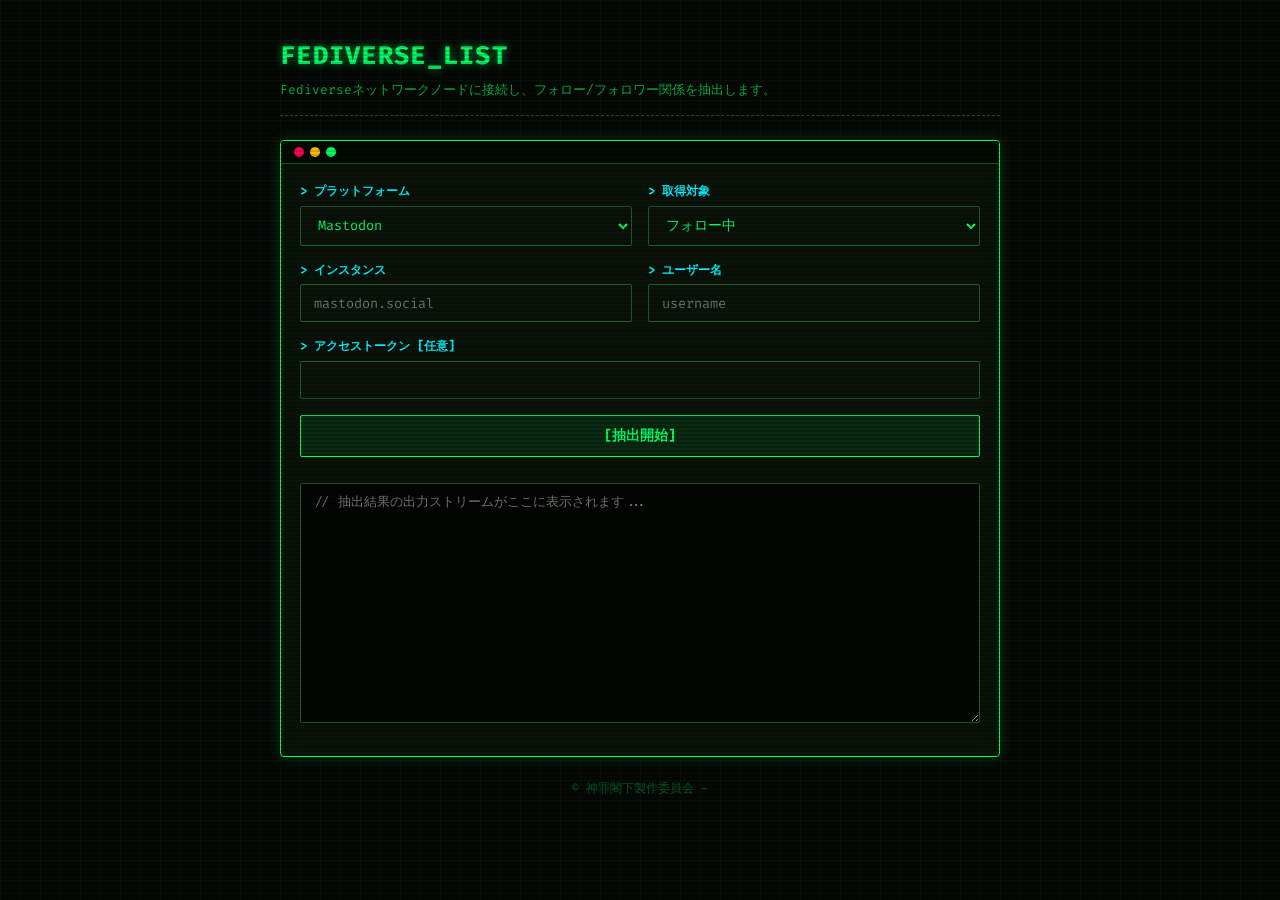
==== index.html @ 2043ffb5 "Update index.html" ====
<!DOCTYPE html>
<html lang="ja">
<head>
  <meta charset="UTF-8">
  <meta name="viewport" content="width=device-width, initial-scale=1.0, viewport-fit=cover">
  <title>FEDIVERSE_LIST</title>
  <meta name="description" content="Mastodon / Misskey のフォロー・フォロワーリストを抽出するハッカー風CLIインターフェース">

  <!-- Favicons & Touch Icons -->
  <link rel="icon" href="/image/icon.png" type="image/png">
  <link rel="apple-touch-icon" href="/image/icon.png">

  <!-- PWA Manifest & Theme -->
  <link rel="manifest" href="/manifest.json">
  <meta name="theme-color" content="#050805">
  <meta name="color-scheme" content="dark">
  <meta name="apple-mobile-web-app-capable" content="yes">
  <meta name="apple-mobile-web-app-status-bar-style" content="black-translucent">
  <meta name="apple-mobile-web-app-title" content="FediExtract">
  <meta name="mobile-web-app-capable" content="yes">

  <link rel="stylesheet" href="style.css">
</head>
<body>
  <!-- CRT走査線エフェクト -->
  <div class="scanlines"></div>

  <div class="app-shell">

    <header class="app-header">
      <div class="terminal-prompt">
      </div>
      <h1>FEDIVERSE_LIST</h1>
      <p class="app-subtitle">Fediverseネットワークノードに接続し、フォロー/フォロワー関係を抽出します。</p>
    </header>

    <div id="offlineBanner" class="offline-banner" hidden>
      [警告]: オフラインモードを検知しました。ローカルキャッシュで実行中。
    </div>

    <div class="card terminal-window">
      <div class="window-header">
        <span class="dot red"></span>
        <span class="dot yellow"></span>
        <span class="dot green"></span>
      </div>

      <div class="window-body">
        <div class="field-row">
          <div class="form-group">
            <label for="platform">> プラットフォーム</label>
            <select id="platform">
              <option value="mastodon">Mastodon</option>
              <option value="misskey">Misskey</option>
            </select>
          </div>

          <div class="form-group">
            <label for="listType">> 取得対象</label>
            <select id="listType">
              <option value="following">フォロー中</option>
              <option value="followers">フォロワー</option>
            </select>
          </div>
        </div>

        <div class="field-row">
          <div class="form-group">
            <label for="server">> インスタンス</label>
            <input type="text" id="server" placeholder="mastodon.social" autocomplete="off" spellcheck="false" inputmode="url">
          </div>

          <div class="form-group">
            <label for="username">> ユーザー名</label>
            <input type="text" id="username" placeholder="username" autocomplete="off" spellcheck="false">
          </div>
        </div>

        <div class="form-group">
          <label for="token">> アクセストークン [任意]</label>
          <input type="password" id="token" placeholder="" autocomplete="off" spellcheck="false">
        </div>

        <div class="btn-group">
          <button id="fetchBtn" class="btn-primary">[抽出開始]</button>
          <button id="cancelBtn" class="btn-danger" style="display:none;">[処理中断]</button>
        </div>

        <div class="progress-bar-outer" id="progressBarOuter">
          <div class="progress-bar-inner" id="progressBarInner"></div>
        </div>
        <div id="status"></div>

        <textarea id="output" readonly spellcheck="false" placeholder="// 抽出結果の出力ストリームがここに表示されます..."></textarea>

        <div class="btn-group">
          <button id="copyBtn" style="display:none;">[JSONをコピー]</button>
          <button id="downloadBtn" class="btn-success" style="display:none;">[JSON出力]</button>
          <button id="downloadCsvBtn" class="btn-secondary" style="display:none;">[CSV出力]</button>
        </div>
      </div>

    </div>

    <footer class="app-footer">
      <span id="pwaStatus"></span> - <button id="pwaInstallBtn" class="pwa-install-btn" style="display:none;">[アプリをインストール]</button>
    </footer>
  </div>

  <script src="app.js"></script>
</body>
</html>
---- style.css ----
/*
  Fediverse リスト抽出ツール — ハッカーターミナルUI
*/

@import url('https://fonts.googleapis.com/css2?family=Fira+Code:wght@400;500;700&display=swap');

:root {
  --bg: #050805;
  --surface: rgba(10, 20, 10, 0.88);
  --surface-raised: #0a120a;
  --border: #00ff66;
  --border-dim: #1a5e32;

  --text: #00ff66;
  --text-muted: #00b347;
  --text-faint: #005c24;

  --cyan: #00f0ff;
  --danger: #ff0055;
  --warning: #ffb700;

  --font-mono: 'Fira Code', Consolas, Monaco, monospace;

  --safe-top: env(safe-area-inset-top, 0px);
  --safe-bottom: env(safe-area-inset-bottom, 0px);
  --safe-left: env(safe-area-inset-left, 0px);
  --safe-right: env(safe-area-inset-right, 0px);
}

* { box-sizing: border-box; }

html { background-color: var(--bg); }

body {
  margin: 0;
  padding: calc(2rem + var(--safe-top)) calc(1rem + var(--safe-right)) calc(2rem + var(--safe-bottom)) calc(1rem + var(--safe-left));
  min-height: 100vh;
  min-height: 100dvh;
  background-color: var(--bg);
  background-image: 
    linear-gradient(rgba(0, 255, 102, 0.03) 1px, transparent 1px),
    linear-gradient(90deg, rgba(0, 255, 102, 0.03) 1px, transparent 1px);
  background-size: 20px 20px;
  color: var(--text);
  font-family: var(--font-mono);
  line-height: 1.4;
}

/* CRT 走査線エフェクト */
.scanlines {
  position: fixed;
  top: 0; left: 0; width: 100vw; height: 100vh;
  pointer-events: none;
  background: linear-gradient(
    rgba(18, 16, 16, 0) 50%, 
    rgba(0, 0, 0, 0.25) 50%
  );
  background-size: 100% 4px;
  z-index: 999;
  opacity: 0.6;
}

.app-shell {
  max-width: 720px;
  margin: 0 auto;
}

/* ヘッダー */

.app-header {
  margin-bottom: 1.5rem;
  border-bottom: 1px dashed var(--border-dim);
  padding-bottom: 1rem;
}

.terminal-prompt {
  font-size: 0.9rem;
  margin-bottom: 0.4rem;
}

.prompt-user { color: var(--cyan); font-weight: bold; }
.prompt-path { color: #fff; }

.blink-cursor {
  animation: blink 1s infinite;
}

@keyframes blink {
  0%, 100% { opacity: 1; }
  50% { opacity: 0; }
}

.app-header h1 {
  margin: 0;
  font-size: 1.6rem;
  font-weight: 700;
  letter-spacing: 0.05em;
  color: var(--text);
  text-shadow: 0 0 8px rgba(0, 255, 102, 0.6);
}

.app-subtitle {
  margin: 0.4rem 0 0;
  font-size: 0.8rem;
  color: var(--text-muted);
}

/* ターミナルウィンドウ */

.terminal-window {
  background: var(--surface);
  border: 1px solid var(--border);
  box-shadow: 0 0 15px rgba(0, 255, 102, 0.2), inset 0 0 15px rgba(0, 255, 102, 0.05);
  border-radius: 4px;
  overflow: hidden;
}

.window-header {
  background: #020a02;
  border-bottom: 1px solid var(--border-dim);
  padding: 0.4rem 0.8rem;
  display: flex;
  align-items: center;
  gap: 6px;
}

.window-header .dot {
  width: 10px;
  height: 10px;
  border-radius: 50%;
  display: inline-block;
}

.dot.red { background: var(--danger); }
.dot.yellow { background: var(--warning); }
.dot.green { background: var(--border); }

.window-title {
  margin-left: 10px;
  font-size: 0.75rem;
  color: var(--text-muted);
}

.window-body { padding: 1.2rem; }

/* フォーム構造 */

.field-row {
  display: grid;
  grid-template-columns: 1fr 1fr;
  gap: 1rem;
}

@media (max-width: 520px) {
  .field-row { grid-template-columns: 1fr; }
}

.form-group { margin-bottom: 1rem; }

label {
  display: block;
  margin-bottom: 0.3rem;
  font-size: 0.78rem;
  font-weight: 700;
  color: var(--cyan);
}

small.hint {
  display: block;
  margin-top: 0.3rem;
  font-size: 0.7rem;
  color: var(--text-faint);
}

input, select, textarea {
  width: 100%;
  padding: 0.6rem 0.8rem;
  background: var(--surface-raised);
  border: 1px solid var(--border-dim);
  color: var(--text);
  font-family: var(--font-mono);
  font-size: 0.85rem;
  border-radius: 2px;
  transition: all 0.2s ease;
}

input:focus, select:focus, textarea:focus {
  outline: none;
  border-color: var(--cyan);
  box-shadow: 0 0 8px rgba(0, 240, 255, 0.5);
  color: #fff;
}

/* ボタン群 */

button {
  width: 100%;
  padding: 0.7rem 1rem;
  border: 1px solid var(--border);
  background: rgba(0, 255, 102, 0.1);
  color: var(--text);
  font-family: var(--font-mono);
  font-size: 0.85rem;
  font-weight: 700;
  cursor: pointer;
  transition: all 0.2s ease;
  border-radius: 2px;
}

button:hover {
  background: var(--border);
  color: #000;
  box-shadow: 0 0 12px rgba(0, 255, 102, 0.8);
}

button.btn-danger {
  border-color: var(--danger);
  color: var(--danger);
  background: rgba(255, 0, 85, 0.1);
}

button.btn-danger:hover {
  background: var(--danger);
  color: #fff;
  box-shadow: 0 0 12px rgba(255, 0, 85, 0.8);
}

button.btn-secondary {
  border-color: var(--cyan);
  color: var(--cyan);
  background: rgba(0, 240, 255, 0.1);
}

button.btn-secondary:hover {
  background: var(--cyan);
  color: #000;
  box-shadow: 0 0 12px rgba(0, 240, 255, 0.8);
}

.btn-group {
  display: flex;
  gap: 0.6rem;
  margin-top: 0.5rem;
}

/* 出力とプログレス */

textarea#output {
  height: 240px;
  margin-top: 1rem;
  background: #020502;
  border-color: var(--border-dim);
  color: var(--text);
  font-size: 0.8rem;
}

#status {
  margin-top: 0.6rem;
  font-size: 0.75rem;
  color: var(--cyan);
}

#status.error { color: var(--danger); }

.progress-bar-outer {
  display: none;
  height: 4px;
  background: #000;
  border: 1px solid var(--border-dim);
  margin-top: 0.5rem;
}

.progress-bar-inner {
  height: 100%;
  width: 0%;
  background: var(--cyan);
  box-shadow: 0 0 8px var(--cyan);
}

/* フッター */

.app-footer {
  margin-top: 1.5rem;
  text-align: center;
  font-size: 0.72rem;
  color: var(--text-faint);
}

.pwa-install-btn {
  display: inline-block;
  width: auto;
  padding: 0.2rem 0.6rem;
  font-size: 0.7rem;
  border-color: var(--cyan);
  color: var(--cyan);
  background: transparent;
}

.offline-banner {
  background: rgba(255, 0, 85, 0.15);
  border: 1px solid var(--danger);
  color: var(--danger);
  padding: 0.5rem;
  font-size: 0.75rem;
  margin-bottom: 1rem;
  border-radius: 2px;
}
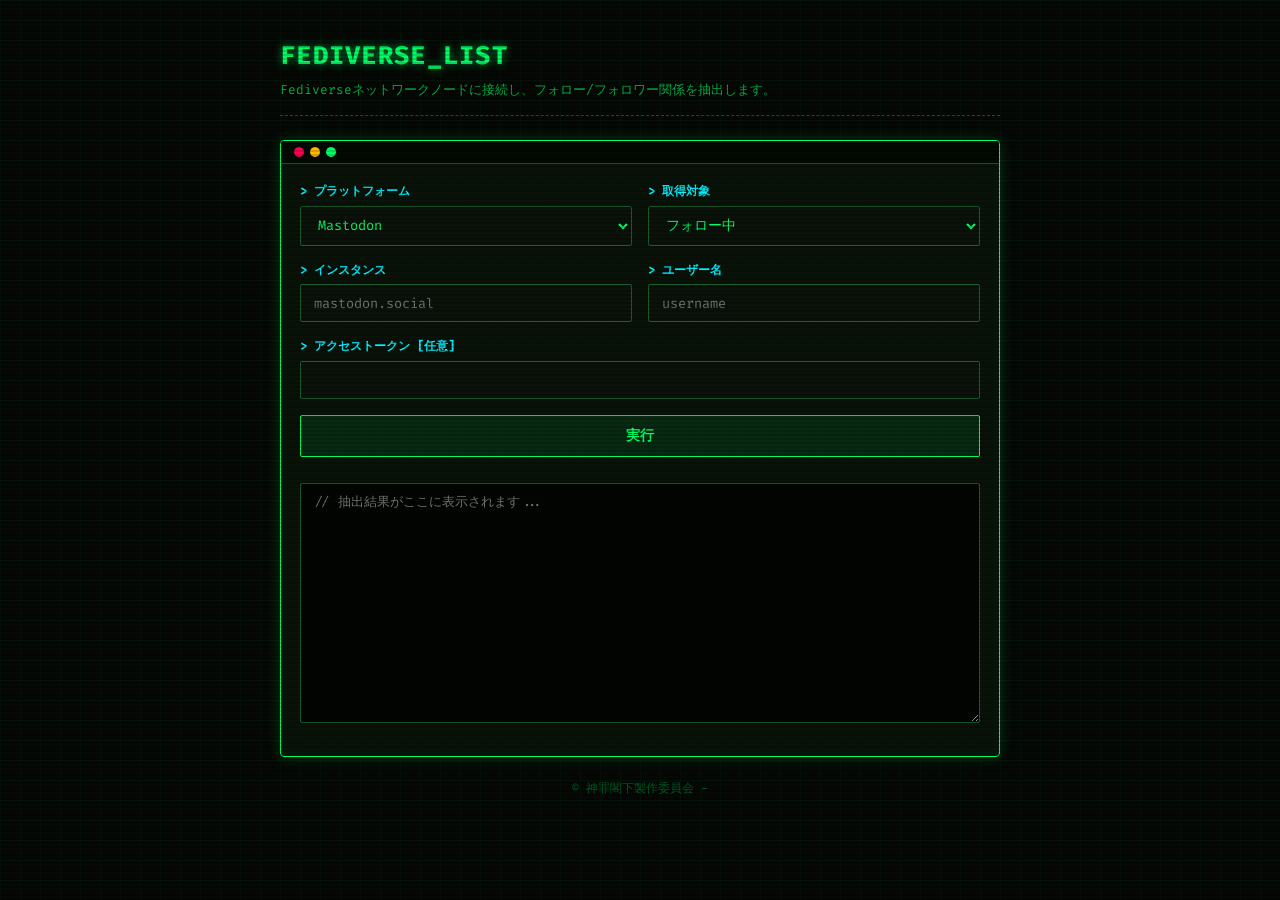
==== commit 14eacdf0: "Update index.html" ====
--- a/index.html
+++ b/index.html
@@ -82,7 +82,7 @@
         </div>
 
         <div class="btn-group">
-          <button id="fetchBtn" class="btn-primary">[抽出開始]</button>
+          <button id="fetchBtn" class="btn-primary">実行</button>
           <button id="cancelBtn" class="btn-danger" style="display:none;">[処理中断]</button>
         </div>
 
@@ -91,7 +91,7 @@
         </div>
         <div id="status"></div>
 
-        <textarea id="output" readonly spellcheck="false" placeholder="// 抽出結果の出力ストリームがここに表示されます..."></textarea>
+        <textarea id="output" readonly spellcheck="false" placeholder="// 抽出結果がここに表示されます..."></textarea>
 
         <div class="btn-group">
           <button id="copyBtn" style="display:none;">[JSONをコピー]</button>
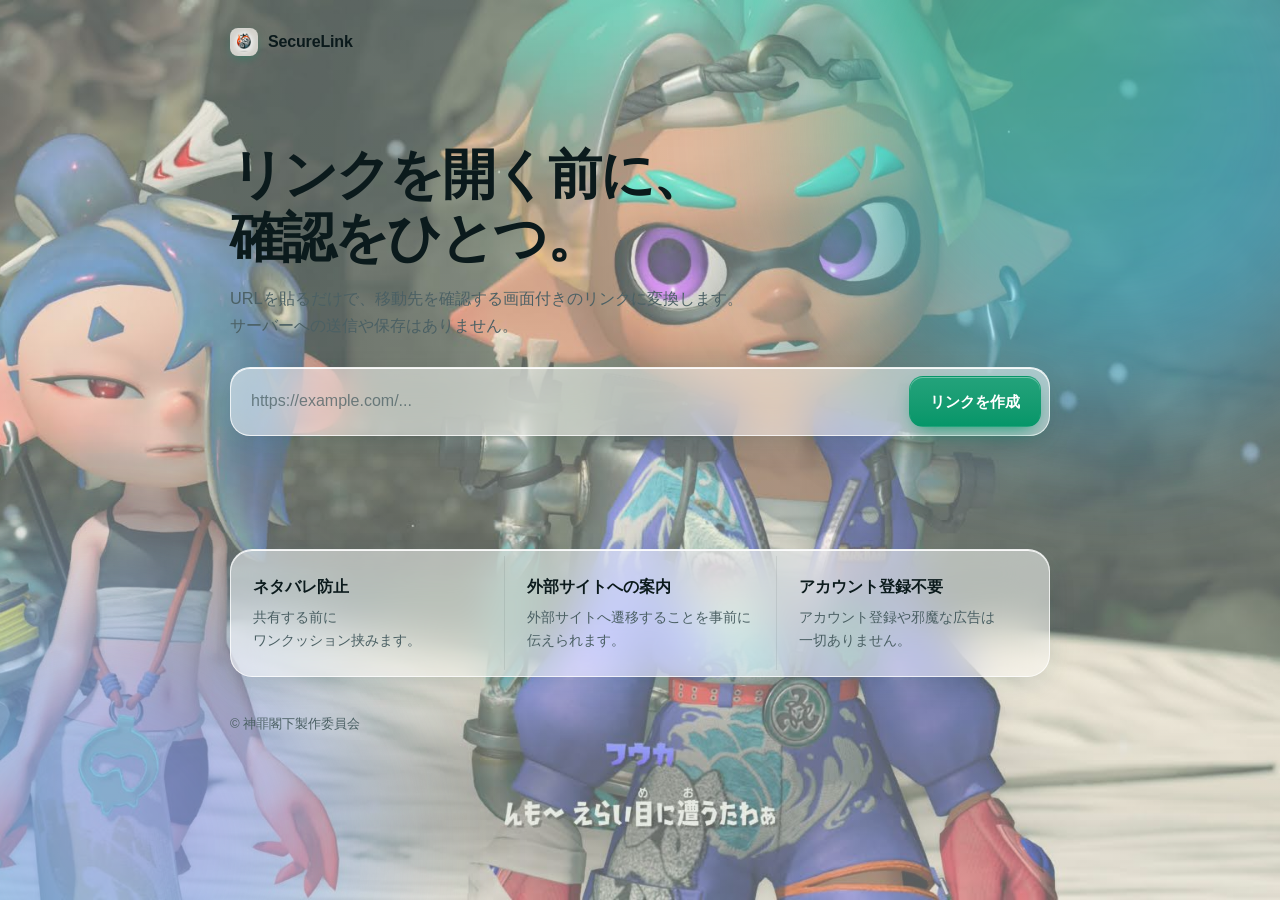
==== commit 0be4ff6f: "Initial commit" ====
--- a/index.html
+++ b/index.html
@@ -3,110 +3,144 @@
 <head>
   <meta charset="UTF-8">
   <meta name="viewport" content="width=device-width, initial-scale=1.0, viewport-fit=cover">
-  <title>FEDIVERSE_LIST</title>
-  <meta name="description" content="Mastodon / Misskey のフォロー・フォロワーリストを抽出するハッカー風CLIインターフェース">
-
-  <!-- Favicons & Touch Icons -->
-  <link rel="icon" href="/image/icon.png" type="image/png">
-  <link rel="apple-touch-icon" href="/image/icon.png">
-
-  <!-- PWA Manifest & Theme -->
+  <meta name="theme-color" content="#e8f1f0" media="(prefers-color-scheme: light)">
+  <meta name="theme-color" content="#060b12" media="(prefers-color-scheme: dark)">
+  <meta name="referrer" content="no-referrer">
+  <meta name="robots" content="noindex, nofollow">
+  <title>SecureLink - ワンクッションリンク生成</title>
+  <meta property="og:title" content="SecureLink - ワンクッションリンク生成">
+  <meta property="og:description" content="リンクを開く前に確認画面を挟むワンクッションリンクを作成します。">
+  <meta property="og:type" content="website">
   <link rel="manifest" href="/manifest.json">
-  <meta name="theme-color" content="#050805">
-  <meta name="color-scheme" content="dark">
+  <link rel="icon" href="/image/favicon.png" type="image/png">
+  <link rel="apple-touch-icon" href="/image/favicon.png">
   <meta name="apple-mobile-web-app-capable" content="yes">
-  <meta name="apple-mobile-web-app-status-bar-style" content="black-translucent">
-  <meta name="apple-mobile-web-app-title" content="FediExtract">
-  <meta name="mobile-web-app-capable" content="yes">
-
-  <link rel="stylesheet" href="style.css">
+  <meta name="apple-mobile-web-app-title" content="SecureLink">
+  <link rel="stylesheet" href="/style.css">
 </head>
 <body>
-  <!-- CRT走査線エフェクト -->
-  <div class="scanlines"></div>
-
-  <div class="app-shell">
-
-    <header class="app-header">
-      <div class="terminal-prompt">
+  <div class="shell">
+    <header class="topbar">
+      <a class="brand" href="/"><img src="/image/favicon.png" alt="" width="28" height="28">SecureLink</a>
+      <div class="topbar-actions">
+        <span id="offlineBadge" class="pill hidden" role="status">オフライン</span>
+        <button id="installBtn" class="btn btn-ghost btn-sm hidden" type="button">アプリとして追加</button>
       </div>
-      <h1>FEDIVERSE_LIST</h1>
-      <p class="app-subtitle">Fediverseネットワークノードに接続し、フォロー/フォロワー関係を抽出します。</p>
     </header>
 
-    <div id="offlineBanner" class="offline-banner" hidden>
-      [警告]: オフラインモードを検知しました。ローカルキャッシュで実行中。
-    </div>
+    <main>
+      <section class="hero">
+        <h1>リンクを開く前に、確認をひとつ。</h1>
+        <p class="lead">URLを貼るだけで、移動先を確認する画面付きのリンクに変換します。サーバーへの送信や保存はありません。</p>
 
-    <div class="card terminal-window">
-      <div class="window-header">
-        <span class="dot red"></span>
-        <span class="dot yellow"></span>
-        <span class="dot green"></span>
-      </div>
+        <form id="shortenerForm" novalidate>
+          <div class="bar" id="bar">
+            <input type="url" id="targetUrl" placeholder="https://example.com/..." autocomplete="off" autocapitalize="off" spellcheck="false" inputmode="url" aria-label="リンク先のURL" aria-describedby="urlError" required>
+            <button type="submit" class="btn">リンクを作成</button>
+          </div>
+          <p id="urlError" class="field-error" role="alert"></p>
+        </form>
 
-      <div class="window-body">
-        <div class="field-row">
-          <div class="form-group">
-            <label for="platform">> プラットフォーム</label>
-            <select id="platform">
-              <option value="mastodon">Mastodon</option>
-              <option value="misskey">Misskey</option>
-            </select>
-          </div>
-
-          <div class="form-group">
-            <label for="listType">> 取得対象</label>
-            <select id="listType">
-              <option value="following">フォロー中</option>
-              <option value="followers">フォロワー</option>
-            </select>
+        <div id="result" class="result hidden" aria-live="polite">
+          <p class="result-label">作成したリンク</p>
+          <div id="shortUrlDisplay" class="url-display"></div>
+          <p id="resultMeta" class="result-meta"></p>
+          <div class="actions">
+            <button type="button" id="copyBtn" class="btn">URLをコピー</button>
+            <a id="previewLink" class="btn btn-ghost" href="#" target="_blank" rel="noopener">確認画面を開く</a>
           </div>
         </div>
+      </section>
 
-        <div class="field-row">
-          <div class="form-group">
-            <label for="server">> インスタンス</label>
-            <input type="text" id="server" placeholder="mastodon.social" autocomplete="off" spellcheck="false" inputmode="url">
-          </div>
+      <section class="features" aria-label="用途">
+        <div><h2>ネタバレ防止</h2><p>共有する前にワンクッション挟みます。</p></div>
+        <div><h2>外部サイトへの案内</h2><p>外部サイトへ遷移することを事前に伝えられます。</p></div>
+        <div><h2>アカウント登録不要</h2><p>アカウント登録や邪魔な広告は一切ありません。</p></div>
+      </section>
 
-          <div class="form-group">
-            <label for="username">> ユーザー名</label>
-            <input type="text" id="username" placeholder="username" autocomplete="off" spellcheck="false">
-          </div>
-        </div>
-
-        <div class="form-group">
-          <label for="token">> アクセストークン [任意]</label>
-          <input type="password" id="token" placeholder="" autocomplete="off" spellcheck="false">
-        </div>
-
-        <div class="btn-group">
-          <button id="fetchBtn" class="btn-primary">実行</button>
-          <button id="cancelBtn" class="btn-danger" style="display:none;">[処理中断]</button>
-        </div>
-
-        <div class="progress-bar-outer" id="progressBarOuter">
-          <div class="progress-bar-inner" id="progressBarInner"></div>
-        </div>
-        <div id="status"></div>
-
-        <textarea id="output" readonly spellcheck="false" placeholder="// 抽出結果がここに表示されます..."></textarea>
-
-        <div class="btn-group">
-          <button id="copyBtn" style="display:none;">[JSONをコピー]</button>
-          <button id="downloadBtn" class="btn-success" style="display:none;">[JSON出力]</button>
-          <button id="downloadCsvBtn" class="btn-secondary" style="display:none;">[CSV出力]</button>
-        </div>
-      </div>
-
-    </div>
-
-    <footer class="app-footer">
-      <span id="pwaStatus"></span> - <button id="pwaInstallBtn" class="pwa-install-btn" style="display:none;">[アプリをインストール]</button>
-    </footer>
+      <p class="note">© 神罪閣下製作委員会</p>
+    </main>
   </div>
 
-  <script src="app.js"></script>
+  <script src="/pwa.js" defer></script>
+  <script>
+    (() => {
+      const form = document.getElementById('shortenerForm');
+      const input = document.getElementById('targetUrl');
+      const bar = document.getElementById('bar');
+      const errorEl = document.getElementById('urlError');
+      const resultEl = document.getElementById('result');
+      const display = document.getElementById('shortUrlDisplay');
+      const meta = document.getElementById('resultMeta');
+      const copyBtn = document.getElementById('copyBtn');
+      const previewLink = document.getElementById('previewLink');
+
+      const showError = (msg) => {
+        errorEl.textContent = msg;
+        bar.dataset.invalid = msg ? 'true' : 'false';
+        input.setAttribute('aria-invalid', msg ? 'true' : 'false');
+      };
+      // UTF-8 → URL-safe Base64（404.html のデコード仕様と互換）
+      const encode = (url) =>
+        btoa(encodeURIComponent(url)).replace(/\+/g, '-').replace(/\//g, '_').replace(/=+$/, '');
+
+      input.addEventListener('input', () => {
+        showError('');
+        resultEl.classList.add('hidden'); // 入力変更後に古い結果が残らないようにする
+      });
+
+      // スキーム省略（example.com）は https:// を補う
+      const normalize = (raw) => {
+        const v = raw.trim();
+        if (!v) return '';
+        return /^[a-z][a-z0-9+.-]*:/i.test(v) && !/^[^/]+:\d+(\/|$)/.test(v) ? v : `https://${v.replace(/^\/\//, '')}`;
+      };
+
+      form.addEventListener('submit', (e) => {
+        e.preventDefault();
+        const raw = normalize(input.value);
+        if (!raw) return showError('URLを入力してください。');
+        let parsed;
+        try { parsed = new URL(raw); }
+        catch (_) { return showError('URLの形式が正しくありません。https:// から始まるURLを入力してください。'); }
+        if (parsed.protocol !== 'http:' && parsed.protocol !== 'https:') {
+          return showError('http:// または https:// から始まるURLのみ使えます。');
+        }
+        if (!parsed.hostname.includes('.') && !parsed.hostname.startsWith('[')) {
+          return showError('ドメイン名が正しくありません。');
+        }
+        if (parsed.origin === window.location.origin) {
+          return showError('このサイト自身のURLは変換できません。');
+        }
+        showError('');
+        input.value = parsed.href;
+        const shortUrl = `${window.location.origin}/${encode(parsed.href)}`;
+        display.textContent = shortUrl;
+        previewLink.href = shortUrl;
+        meta.textContent = `リンク先: ${parsed.hostname} ／ ${shortUrl.length}文字`;
+        resultEl.classList.remove('hidden');
+        resultEl.scrollIntoView({ behavior: 'smooth', block: 'nearest' });
+      });
+
+      copyBtn.addEventListener('click', async () => {
+        try {
+          await navigator.clipboard.writeText(display.textContent);
+        } catch (_) {
+          const range = document.createRange();
+          range.selectNodeContents(display);
+          const sel = window.getSelection();
+          sel.removeAllRanges(); sel.addRange(range);
+          let ok = false;
+          try { ok = document.execCommand('copy'); } catch (_) {}
+          copyBtn.textContent = ok ? '✓ コピー完了！' : '選択しました。長押し／Ctrl+C でコピー';
+          setTimeout(() => (copyBtn.textContent = 'URLをコピー'), 2500);
+          return;
+        }
+        copyBtn.textContent = '✓ コピー完了！';
+        copyBtn.classList.add('copied');
+        setTimeout(() => { copyBtn.textContent = 'URLをコピー'; copyBtn.classList.remove('copied'); }, 2000);
+      });
+    })();
+  </script>
 </body>
 </html>
--- a/style.css
+++ b/style.css
@@ -1,307 +1,293 @@
-/*
-  Fediverse リスト抽出ツール — ハッカーターミナルUI
-*/
-
-@import url('https://fonts.googleapis.com/css2?family=Fira+Code:wght@400;500;700&display=swap');
-
 :root {
-  --bg: #050805;
-  --surface: rgba(10, 20, 10, 0.88);
-  --surface-raised: #0a120a;
-  --border: #00ff66;
-  --border-dim: #1a5e32;
-
-  --text: #00ff66;
-  --text-muted: #00b347;
-  --text-faint: #005c24;
-
-  --cyan: #00f0ff;
-  --danger: #ff0055;
-  --warning: #ffb700;
-
-  --font-mono: 'Fira Code', Consolas, Monaco, monospace;
-
-  --safe-top: env(safe-area-inset-top, 0px);
-  --safe-bottom: env(safe-area-inset-bottom, 0px);
-  --safe-left: env(safe-area-inset-left, 0px);
-  --safe-right: env(safe-area-inset-right, 0px);
-}
-
-* { box-sizing: border-box; }
-
-html { background-color: var(--bg); }
+  color-scheme: light dark;
+
+  /* base */
+  --bg: #e8f1f0;
+  --text: #0b1a1c;
+  --muted: #4b6064;
+  --accent: #059669;
+  --accent-hover: #047857;
+  --accent-ink: #ffffff;
+  --accent-soft: rgba(5, 150, 105, 0.14);
+  --danger: #b91c1c;
+  --danger-soft: rgba(220, 38, 38, 0.12);
+  --warn: #8a5a06;
+  --warn-soft: rgba(217, 119, 6, 0.14);
+
+  /* glass */
+  --glass: rgba(255, 255, 255, 0.52);
+  --glass-strong: rgba(255, 255, 255, 0.72);
+  --glass-inset: rgba(255, 255, 255, 0.45);
+  --glass-border: rgba(255, 255, 255, 0.75);
+  --glass-line: rgba(11, 26, 28, 0.08);
+  --glass-highlight: inset 0 1px 0 rgba(255, 255, 255, 0.9);
+  --glass-shadow: 0 8px 32px -8px rgba(16, 70, 70, 0.22);
+  --blur: blur(22px) saturate(170%);
+
+  /* background orbs */
+  --orb-1: #34d399;
+  --orb-2: #38bdf8;
+  --orb-3: #a78bfa;
+  --orb-opacity: 0.55;
+  --scrim: rgba(232, 241, 240, 0.38);
+
+  --font: 'Inter', 'Hiragino Sans', 'Noto Sans JP', -apple-system, BlinkMacSystemFont, 'Segoe UI', Meiryo, sans-serif;
+  --mono: ui-monospace, SFMono-Regular, Consolas, Menlo, monospace;
+}
+@media (prefers-color-scheme: dark) {
+  :root {
+    --bg: #060b12;
+    --text: #e9f1f5;
+    --muted: #94a7b4;
+    --accent: #34d399;
+    --accent-hover: #6ee7b7;
+    --accent-ink: #03211a;
+    --accent-soft: rgba(52, 211, 153, 0.16);
+    --danger: #fca5a5;
+    --danger-soft: rgba(248, 113, 113, 0.14);
+    --warn: #fcd34d;
+    --warn-soft: rgba(250, 204, 21, 0.12);
+
+    --glass: rgba(255, 255, 255, 0.06);
+    --glass-strong: rgba(255, 255, 255, 0.1);
+    --glass-inset: rgba(0, 0, 0, 0.22);
+    --glass-border: rgba(255, 255, 255, 0.14);
+    --glass-line: rgba(255, 255, 255, 0.09);
+    --glass-highlight: inset 0 1px 0 rgba(255, 255, 255, 0.12);
+    --glass-shadow: 0 16px 40px -12px rgba(0, 0, 0, 0.6);
+
+    --orb-1: #10b981;
+    --orb-2: #0ea5e9;
+    --orb-3: #7c3aed;
+    --orb-opacity: 0.42;
+    --scrim: rgba(6, 11, 18, 0.58);
+  }
+}
+
+*, *::before, *::after { box-sizing: border-box; margin: 0; padding: 0; }
+html { -webkit-text-size-adjust: 100%; text-size-adjust: 100%; -webkit-tap-highlight-color: transparent; }
+
+/* 背景画像 + 可読性のためのスクリム（iOS Safari は background-attachment:fixed が不安定なため固定レイヤーで描画） */
+html::before {
+  content: "";
+  position: fixed; inset: 0; z-index: 0; pointer-events: none;
+  background-image: linear-gradient(var(--scrim), var(--scrim)), url('/image/bg.png');
+  background-size: cover; background-position: center; background-repeat: no-repeat;
+}
 
 body {
-  margin: 0;
-  padding: calc(2rem + var(--safe-top)) calc(1rem + var(--safe-right)) calc(2rem + var(--safe-bottom)) calc(1rem + var(--safe-left));
+  position: relative;
+  font-family: var(--font);
+  background-color: var(--bg);
+  color: var(--text);
+  line-height: 1.65;
+  word-break: auto-phrase; /* 日本語を文節で折り返す（未対応ブラウザでは通常動作） */
+  overflow-wrap: break-word;
   min-height: 100vh;
   min-height: 100dvh;
-  background-color: var(--bg);
-  background-image: 
-    linear-gradient(rgba(0, 255, 102, 0.03) 1px, transparent 1px),
-    linear-gradient(90deg, rgba(0, 255, 102, 0.03) 1px, transparent 1px);
-  background-size: 20px 20px;
-  color: var(--text);
-  font-family: var(--font-mono);
-  line-height: 1.4;
-}
-
-/* CRT 走査線エフェクト */
-.scanlines {
+  overflow-x: hidden;
+  -webkit-font-smoothing: antialiased;
+}
+
+/* ---------- ambient background (glassが映える色の塊) ---------- */
+body::before, body::after {
+  content: "";
   position: fixed;
-  top: 0; left: 0; width: 100vw; height: 100vh;
+  z-index: 0;
+  border-radius: 50%;
+  filter: blur(80px);
+  opacity: var(--orb-opacity);
   pointer-events: none;
-  background: linear-gradient(
-    rgba(18, 16, 16, 0) 50%, 
-    rgba(0, 0, 0, 0.25) 50%
-  );
-  background-size: 100% 4px;
-  z-index: 999;
-  opacity: 0.6;
-}
-
-.app-shell {
-  max-width: 720px;
-  margin: 0 auto;
-}
-
-/* ヘッダー */
-
-.app-header {
-  margin-bottom: 1.5rem;
-  border-bottom: 1px dashed var(--border-dim);
-  padding-bottom: 1rem;
-}
-
-.terminal-prompt {
-  font-size: 0.9rem;
-  margin-bottom: 0.4rem;
-}
-
-.prompt-user { color: var(--cyan); font-weight: bold; }
-.prompt-path { color: #fff; }
-
-.blink-cursor {
-  animation: blink 1s infinite;
-}
-
-@keyframes blink {
-  0%, 100% { opacity: 1; }
-  50% { opacity: 0; }
-}
-
-.app-header h1 {
-  margin: 0;
-  font-size: 1.6rem;
-  font-weight: 700;
-  letter-spacing: 0.05em;
-  color: var(--text);
-  text-shadow: 0 0 8px rgba(0, 255, 102, 0.6);
-}
-
-.app-subtitle {
-  margin: 0.4rem 0 0;
-  font-size: 0.8rem;
-  color: var(--text-muted);
-}
-
-/* ターミナルウィンドウ */
-
-.terminal-window {
-  background: var(--surface);
-  border: 1px solid var(--border);
-  box-shadow: 0 0 15px rgba(0, 255, 102, 0.2), inset 0 0 15px rgba(0, 255, 102, 0.05);
-  border-radius: 4px;
-  overflow: hidden;
-}
-
-.window-header {
-  background: #020a02;
-  border-bottom: 1px solid var(--border-dim);
-  padding: 0.4rem 0.8rem;
-  display: flex;
-  align-items: center;
-  gap: 6px;
-}
-
-.window-header .dot {
-  width: 10px;
-  height: 10px;
-  border-radius: 50%;
-  display: inline-block;
-}
-
-.dot.red { background: var(--danger); }
-.dot.yellow { background: var(--warning); }
-.dot.green { background: var(--border); }
-
-.window-title {
-  margin-left: 10px;
-  font-size: 0.75rem;
-  color: var(--text-muted);
-}
-
-.window-body { padding: 1.2rem; }
-
-/* フォーム構造 */
-
-.field-row {
-  display: grid;
-  grid-template-columns: 1fr 1fr;
-  gap: 1rem;
-}
-
-@media (max-width: 520px) {
-  .field-row { grid-template-columns: 1fr; }
-}
-
-.form-group { margin-bottom: 1rem; }
-
-label {
-  display: block;
-  margin-bottom: 0.3rem;
-  font-size: 0.78rem;
-  font-weight: 700;
-  color: var(--cyan);
-}
-
-small.hint {
-  display: block;
-  margin-top: 0.3rem;
-  font-size: 0.7rem;
-  color: var(--text-faint);
-}
-
-input, select, textarea {
-  width: 100%;
-  padding: 0.6rem 0.8rem;
-  background: var(--surface-raised);
-  border: 1px solid var(--border-dim);
-  color: var(--text);
-  font-family: var(--font-mono);
-  font-size: 0.85rem;
-  border-radius: 2px;
-  transition: all 0.2s ease;
-}
-
-input:focus, select:focus, textarea:focus {
-  outline: none;
-  border-color: var(--cyan);
-  box-shadow: 0 0 8px rgba(0, 240, 255, 0.5);
-  color: #fff;
-}
-
-/* ボタン群 */
-
-button {
-  width: 100%;
-  padding: 0.7rem 1rem;
-  border: 1px solid var(--border);
-  background: rgba(0, 255, 102, 0.1);
-  color: var(--text);
-  font-family: var(--font-mono);
-  font-size: 0.85rem;
-  font-weight: 700;
-  cursor: pointer;
-  transition: all 0.2s ease;
-  border-radius: 2px;
-}
-
-button:hover {
-  background: var(--border);
-  color: #000;
-  box-shadow: 0 0 12px rgba(0, 255, 102, 0.8);
-}
-
-button.btn-danger {
-  border-color: var(--danger);
-  color: var(--danger);
-  background: rgba(255, 0, 85, 0.1);
-}
-
-button.btn-danger:hover {
-  background: var(--danger);
-  color: #fff;
-  box-shadow: 0 0 12px rgba(255, 0, 85, 0.8);
-}
-
-button.btn-secondary {
-  border-color: var(--cyan);
-  color: var(--cyan);
-  background: rgba(0, 240, 255, 0.1);
-}
-
-button.btn-secondary:hover {
-  background: var(--cyan);
-  color: #000;
-  box-shadow: 0 0 12px rgba(0, 240, 255, 0.8);
-}
-
-.btn-group {
-  display: flex;
-  gap: 0.6rem;
-  margin-top: 0.5rem;
-}
-
-/* 出力とプログレス */
-
-textarea#output {
-  height: 240px;
-  margin-top: 1rem;
-  background: #020502;
-  border-color: var(--border-dim);
-  color: var(--text);
-  font-size: 0.8rem;
-}
-
-#status {
-  margin-top: 0.6rem;
-  font-size: 0.75rem;
-  color: var(--cyan);
-}
-
-#status.error { color: var(--danger); }
-
-.progress-bar-outer {
-  display: none;
-  height: 4px;
-  background: #000;
-  border: 1px solid var(--border-dim);
-  margin-top: 0.5rem;
-}
-
-.progress-bar-inner {
-  height: 100%;
-  width: 0%;
-  background: var(--cyan);
-  box-shadow: 0 0 8px var(--cyan);
-}
-
-/* フッター */
-
-.app-footer {
-  margin-top: 1.5rem;
-  text-align: center;
-  font-size: 0.72rem;
-  color: var(--text-faint);
-}
-
-.pwa-install-btn {
-  display: inline-block;
-  width: auto;
-  padding: 0.2rem 0.6rem;
-  font-size: 0.7rem;
-  border-color: var(--cyan);
-  color: var(--cyan);
-  background: transparent;
-}
-
-.offline-banner {
-  background: rgba(255, 0, 85, 0.15);
-  border: 1px solid var(--danger);
-  color: var(--danger);
-  padding: 0.5rem;
-  font-size: 0.75rem;
-  margin-bottom: 1rem;
-  border-radius: 2px;
-}+}
+body::before {
+  width: 46vmax; height: 46vmax; top: -14vmax; right: -10vmax;
+  background: radial-gradient(circle at 30% 30%, var(--orb-1), var(--orb-2) 70%);
+  animation: drift 26s ease-in-out infinite alternate;
+}
+body::after {
+  width: 40vmax; height: 40vmax; bottom: -16vmax; left: -12vmax;
+  background: radial-gradient(circle at 60% 40%, var(--orb-3), var(--orb-2) 75%);
+  animation: drift 32s ease-in-out infinite alternate-reverse;
+}
+@keyframes drift {
+  from { transform: translate3d(0, 0, 0) scale(1); }
+  to   { transform: translate3d(-4vmax, 5vmax, 0) scale(1.12); }
+}
+
+/* ---------- glass primitive ---------- */
+.glass,
+.bar, .result, .panel, .features, .topbar-actions .btn-ghost {
+  background: var(--glass);
+  -webkit-backdrop-filter: var(--blur);
+  backdrop-filter: var(--blur);
+  border: 1px solid var(--glass-border);
+  box-shadow: var(--glass-highlight), var(--glass-shadow);
+}
+@supports not ((backdrop-filter: blur(1px)) or (-webkit-backdrop-filter: blur(1px))) {
+  .glass, .bar, .result, .panel, .features, .topbar-actions .btn-ghost { background: var(--glass-strong); }
+  @media (prefers-color-scheme: dark) {
+    .glass, .bar, .result, .panel, .features, .topbar-actions .btn-ghost { background: #121a27; }
+  }
+}
+
+/* ---------- shell ---------- */
+.shell {
+  position: relative; z-index: 1;
+  max-width: 760px; margin: 0 auto;
+  padding-top: max(20px, env(safe-area-inset-top));
+  padding-right: max(20px, env(safe-area-inset-right));
+  padding-bottom: max(32px, env(safe-area-inset-bottom));
+  padding-left: max(20px, env(safe-area-inset-left));
+}
+.shell.narrow { max-width: 520px; display: flex; flex-direction: column; justify-content: center; min-height: 100dvh; }
+
+.topbar { display: flex; align-items: center; justify-content: space-between; flex-wrap: wrap; gap: 8px 12px; padding: 8px 0 0; }
+.brand { display: inline-flex; align-items: center; gap: 10px; font-weight: 700; letter-spacing: -.01em; color: var(--text); text-decoration: none; }
+.brand img { width: 28px; height: 28px; border-radius: 8px; box-shadow: 0 4px 12px -4px rgba(5, 150, 105, .6); }
+.topbar-actions { display: flex; align-items: center; flex-wrap: wrap; justify-content: flex-end; gap: 10px; background: none; border: 0; box-shadow: none; backdrop-filter: none; -webkit-backdrop-filter: none; }
+
+.pill {
+  font-size: .78rem; font-weight: 600; padding: 4px 12px; border-radius: 999px;
+  background: var(--warn-soft); color: var(--warn);
+  border: 1px solid var(--glass-border);
+  -webkit-backdrop-filter: var(--blur); backdrop-filter: var(--blur);
+}
+
+/* ---------- hero ---------- */
+.hero { padding: clamp(40px, 9vw, 88px) 0 28px; }
+h1 {
+  font-size: clamp(2rem, 6.4vw, 3.4rem);
+  line-height: 1.15; font-weight: 800; letter-spacing: -.035em;
+  text-wrap: balance;
+}
+.lead { margin-top: 16px; color: var(--muted); font-size: 1.02rem; max-width: 34em; text-wrap: pretty; }
+
+/* ---------- command bar ---------- */
+.bar {
+  margin-top: 28px; display: flex; gap: 8px; padding: 8px;
+  border-radius: 20px;
+  transition: border-color .2s, box-shadow .2s, background .2s;
+}
+.bar:focus-within {
+  background: var(--glass-strong);
+  border-color: var(--accent);
+  box-shadow: var(--glass-highlight), 0 0 0 4px var(--accent-soft), var(--glass-shadow);
+}
+.bar input {
+  flex: 1; min-width: 0; border: 0; outline: 0; background: transparent;
+  color: var(--text); font: inherit; font-size: 1rem; padding: 12px;
+}
+.bar input::placeholder { color: var(--muted); opacity: .75; }
+.bar[data-invalid="true"] { border-color: var(--danger); }
+@media (max-width: 560px) {
+  .bar { flex-direction: column; }
+  .bar .btn { width: 100%; }
+}
+.field-error { min-height: 1.4em; margin-top: 10px; padding-left: 4px; font-size: .85rem; color: var(--danger); }
+
+/* ---------- buttons ---------- */
+.btn {
+  display: inline-flex; align-items: center; justify-content: center; gap: 6px;
+  min-height: 44px; padding: 12px 20px; border-radius: 14px; border: 1px solid transparent;
+  background: linear-gradient(180deg, color-mix(in srgb, var(--accent) 88%, #fff), var(--accent));
+  color: var(--accent-ink);
+  box-shadow: inset 0 1px 0 rgba(255,255,255,.35), 0 8px 20px -8px var(--accent);
+  font: inherit; font-size: .95rem; font-weight: 650; text-decoration: none; white-space: nowrap;
+  cursor: pointer; transition: filter .15s, transform .12s, background .15s;
+}
+@media (hover: hover) { .btn:hover { filter: brightness(1.06); } }
+.btn:active { transform: scale(.98); }
+.btn-ghost {
+  background: var(--glass); color: var(--text);
+  border-color: var(--glass-border);
+  box-shadow: var(--glass-highlight);
+  -webkit-backdrop-filter: var(--blur); backdrop-filter: var(--blur);
+}
+@media (hover: hover) { .btn-ghost:hover { background: var(--glass-strong); filter: none; } }
+.btn-sm { min-height: 36px; padding: 7px 14px; font-size: .85rem; border-radius: 12px; }
+.btn-block { display: flex; width: 100%; }
+.btn.copied { background: var(--accent); color: var(--accent-ink); }
+:focus-visible { outline: 2px solid var(--accent); outline-offset: 2px; }
+
+/* ---------- result ---------- */
+.result { margin-top: 20px; padding: 20px; border-radius: 22px; animation: rise .3s ease-out; }
+.result-label { font-size: .85rem; font-weight: 650; color: var(--muted); margin-bottom: 10px; }
+.url-display {
+  font-family: var(--mono); font-size: .88rem; line-height: 1.55; word-break: break-all;
+  background: var(--glass-inset); border: 1px solid var(--glass-line); border-radius: 14px;
+  padding: 12px 14px; max-height: 8em; overflow: auto; user-select: all;
+}
+.result-meta { margin-top: 10px; font-size: .8rem; color: var(--muted); }
+.actions { display: flex; gap: 8px; margin-top: 14px; flex-wrap: wrap; }
+.actions .btn { flex: 1 1 140px; white-space: normal; text-align: center; }
+
+/* ---------- responsive ---------- */
+@media (min-width: 1024px) {
+  .shell { max-width: 860px; }
+  .shell.narrow { max-width: 560px; }
+}
+@media (max-width: 640px) {
+  body::before, body::after { filter: blur(56px); } /* 小画面では blur を軽量化 */
+  .hero { padding-top: 32px; }
+  .features { margin-top: 40px; }
+  .features > div { padding: 16px 18px; }
+}
+@media (max-width: 380px) {
+  .shell { padding-left: max(14px, env(safe-area-inset-left)); padding-right: max(14px, env(safe-area-inset-right)); }
+  .bar { padding: 6px; border-radius: 18px; }
+  .result { padding: 16px; }
+  .panel { padding: 24px 16px; border-radius: 22px; }
+}
+/* 横向きスマホなど高さの低い画面：中央寄せをやめて上から表示 */
+@media (max-height: 520px) {
+  .shell.narrow { justify-content: flex-start; }
+  .hero { padding-top: 24px; }
+}
+
+/* ---------- features: ひとつのガラス帯 ---------- */
+.features {
+  margin-top: 56px; display: grid; grid-template-columns: repeat(3, 1fr);
+  border-radius: 22px; padding: 6px 0;
+}
+.features > div { padding: 18px 22px; }
+.features > div + div { border-left: 1px solid var(--glass-line); }
+.features h2 { font-size: .98rem; font-weight: 700; margin-bottom: 6px; }
+.features p { font-size: .88rem; color: var(--muted); }
+@media (max-width: 640px) {
+  .features { grid-template-columns: 1fr; }
+  .features > div + div { border-left: 0; border-top: 1px solid var(--glass-line); }
+}
+
+.note { margin-top: 36px; font-size: .82rem; color: var(--muted); max-width: 44em; }
+.note strong { color: var(--text); font-weight: 650; }
+
+/* ---------- confirm / 404 panel ---------- */
+.panel { border-radius: 28px; padding: 36px 32px; }
+@media (max-width: 480px) { .panel { padding: 28px 20px; } }
+.panel h1 { font-size: clamp(1.5rem, 5vw, 1.9rem); letter-spacing: -.025em; }
+.panel .lead { margin-top: 8px; font-size: .95rem; }
+.center { text-align: center; }
+.center .lead { margin-inline: auto; }
+.emoji { font-size: 3rem; line-height: 1; margin-bottom: 12px; }
+
+.dest { margin: 24px 0 18px; }
+.dest-label { font-size: .8rem; font-weight: 650; color: var(--muted); }
+.dest-host { font-size: 1.35rem; font-weight: 750; letter-spacing: -.02em; word-break: break-all; margin-top: 4px; }
+.dest-url {
+  margin-top: 10px; padding: 12px 14px; font-family: var(--mono); font-size: .8rem; color: var(--muted);
+  background: var(--glass-inset); border: 1px solid var(--glass-line); border-radius: 14px;
+  word-break: break-all; max-height: 8em; overflow: auto;
+}
+
+.callout { border-radius: 14px; padding: 14px 16px; margin-bottom: 14px; font-size: .88rem; border: 1px solid var(--glass-line); }
+.callout ul { margin: 6px 0 0 1.2em; }
+.callout.warn { background: var(--warn-soft); color: var(--warn); }
+.callout.danger { background: var(--danger-soft); color: var(--danger); }
+.stack { display: grid; gap: 10px; margin-top: 20px; }
+
+.hidden { display: none !important; }
+
+@keyframes rise { from { opacity: 0; transform: translateY(8px); } to { opacity: 1; transform: none; } }
+@media (prefers-reduced-motion: reduce) {
+  *, *::before, *::after { animation: none !important; transition: none !important; }
+}
